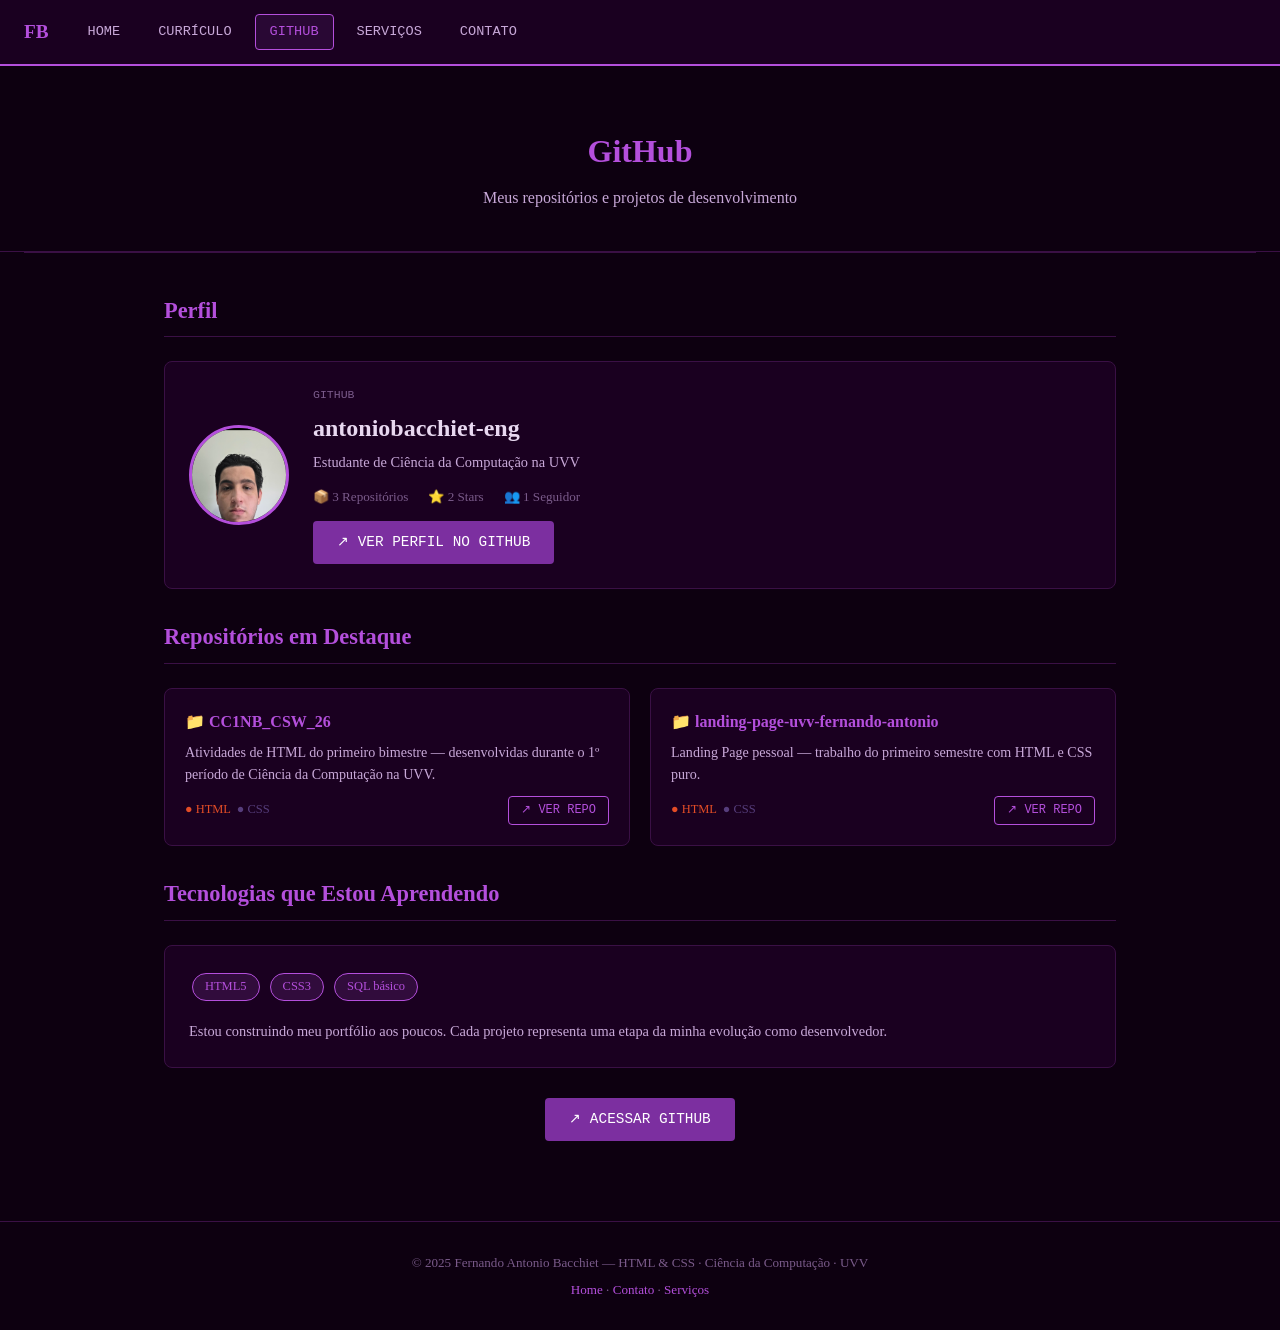
==== paginas/github.html @ 65ed581f "Add files via upload" ====
<!DOCTYPE html>
<html lang="pt-BR">
<head>
  <meta charset="UTF-8" />
  <meta name="viewport" content="width=device-width, initial-scale=1.0" />
  <title>GitHub — Fernando Bacchiet</title>
  <link rel="stylesheet" href="../style.css" />
</head>
<body>

<nav>
  <a class="logo" href="../index.html">FB</a>
  <ul>
    <li><a href="../index.html">Home</a></li>
    <li><a href="curriculo.html">Currículo</a></li>
    <li><a href="github.html" class="ativo">GitHub</a></li>
    <li><a href="servicos.html">Serviços</a></li>
    <li><a href="contato.html">Contato</a></li>
  </ul>
</nav>

<div class="cabecalho">
  <h1>GitHub</h1>
  <p>Meus repositórios e projetos de desenvolvimento</p>
</div>

<div class="divisor"></div>

<section class="secao">

  <!-- PERFIL -->
  <h2>Perfil</h2>
  <div class="card" style="margin-bottom: 30px; display: flex; align-items: center; gap: 24px; flex-wrap: wrap;">
    <div style="flex-shrink: 0;">
      <img src="../assets/imagens/fernando.jpeg" alt="Fernando Bacchiet"
           style="width: 100px; height: 100px; border-radius: 50%; border: 3px solid #b44fdc; object-fit: cover; object-position: center top; display: block;" />
    </div>
    <div>
      <div style="font-family: monospace; font-size: 0.72rem; color: #7a5a8a; text-transform: uppercase;">GitHub</div>
      <div style="font-size: 1.5rem; font-weight: bold; color: #e8d8f0; margin: 4px 0;">antoniobacchiet-eng</div>
      <div style="color: #c8a8d8; font-size: 0.9rem;">Estudante de Ciência da Computação na UVV</div>
      <div style="margin-top: 12px; display: flex; gap: 20px; font-size: 0.82rem; color: #7a5a8a;">
        <span>📦 3 Repositórios</span>
        <span>⭐ 2 Stars</span>
        <span>👥 1 Seguidor</span>
      </div>
      <div style="margin-top: 14px;">
        <a class="btn" href="https://github.com/antoniobacchiet-eng" target="_blank">↗ Ver Perfil no GitHub</a>
      </div>
    </div>
  </div>

  <!-- REPOSITÓRIOS -->
  <h2>Repositórios em Destaque</h2>
  <div class="grade-2" style="margin-bottom: 30px;">
    <div class="repo">
      <div class="nome-repo">📁 CC1NB_CSW_26</div>
      <div class="desc-repo">Atividades de HTML do primeiro bimestre — desenvolvidas durante o 1º período de Ciência da Computação na UVV.</div>
      <div class="info" style="margin-top: 10px; display: flex; justify-content: space-between; align-items: center; flex-wrap: wrap; gap: 8px;">
        <div><span style="color: #e34c26;">● HTML</span> &nbsp;<span style="color: #563d7c;">● CSS</span></div>
        <a href="https://github.com/antoniobacchiet-eng/CC1NB_CSW_26" target="_blank" class="btn outline" style="font-size: 0.75rem; padding: 4px 12px;">↗ Ver Repo</a>
      </div>
    </div>

    <div class="repo">
      <div class="nome-repo">📁 landing-page-uvv-fernando-antonio</div>
      <div class="desc-repo">Landing Page pessoal — trabalho do primeiro semestre com HTML e CSS puro.</div>
      <div class="info" style="margin-top: 10px; display: flex; justify-content: space-between; align-items: center; flex-wrap: wrap; gap: 8px;">
        <div><span style="color: #e34c26;">● HTML</span> &nbsp;<span style="color: #563d7c;">● CSS</span></div>
        <a href="https://github.com/antoniobacchiet-eng/landing-page-uvv-fernando-antonio" target="_blank" class="btn outline" style="font-size: 0.75rem; padding: 4px 12px;">↗ Ver Repo</a>
      </div>
    </div>
  </div>

  <!-- TECNOLOGIAS -->
  <h2>Tecnologias que Estou Aprendendo</h2>
  <div class="card">
    <div>
      <span class="tag">HTML5</span>
      <span class="tag">CSS3</span>
      <span class="tag">SQL básico</span>
    </div>
    <p style="color: #c8a8d8; font-size: 0.9rem; margin-top: 16px;">
      Estou construindo meu portfólio aos poucos. Cada projeto representa uma etapa da minha evolução como desenvolvedor.
    </p>
  </div>

  <div style="text-align: center; margin-top: 30px;">
    <a class="btn" href="https://github.com/antoniobacchiet-eng" target="_blank">↗ Acessar GitHub</a>
  </div>

</section>

<footer>
  <p>© 2025 Fernando Antonio Bacchiet — HTML & CSS · Ciência da Computação · UVV</p>
  <p style="margin-top: 6px;">
    <a href="../index.html">Home</a> ·
    <a href="contato.html">Contato</a> ·
    <a href="servicos.html">Serviços</a>
  </p>
</footer>

</body>
</html>
---- style.css ----
/* ===== RESET ===== */
* {
  margin: 0;
  padding: 0;
  box-sizing: border-box;
}

/* ===== CORES E FONTES ===== */
body {
  background-color: #0d0010;
  color: #e8d8f0;
  font-family: Georgia, serif;
  font-size: 16px;
  line-height: 1.6;
}

a {
  color: #b44fdc;
  text-decoration: none;
}

a:hover {
  text-decoration: underline;
}

/* ===== NAVEGAÇÃO ===== */
nav {
  background-color: #1a0020;
  border-bottom: 2px solid #b44fdc;
  padding: 14px 24px;
  display: flex;
  align-items: center;
  gap: 24px;
}

nav .logo {
  font-size: 1.2rem;
  font-weight: bold;
  color: #b44fdc;
}

nav ul {
  list-style: none;
  display: flex;
  gap: 8px;
  flex-wrap: wrap;
}

nav ul a {
  display: block;
  padding: 6px 14px;
  color: #c8a8d8;
  border: 1px solid transparent;
  border-radius: 4px;
  font-family: monospace;
  font-size: 0.85rem;
  text-transform: uppercase;
  text-decoration: none;
}

nav ul a:hover,
nav ul a.ativo {
  color: #b44fdc;
  border-color: #b44fdc;
  background-color: rgba(180, 79, 220, 0.1);
}

/* ===== CABEÇALHO DA PÁGINA ===== */
.cabecalho {
  text-align: center;
  padding: 60px 24px 40px;
  border-bottom: 1px solid #3a1045;
}

.cabecalho img.foto {
  width: 150px;
  height: 150px;
  border-radius: 50%;
  border: 3px solid #b44fdc;
  object-fit: cover;
  object-position: center top;
  display: block;
  margin: 0 auto 20px;
}

.cabecalho h1 {
  font-size: 2rem;
  color: #b44fdc;
  margin-bottom: 8px;
}

.cabecalho p {
  color: #c8a8d8;
  font-size: 1rem;
}

.cabecalho .botoes {
  margin-top: 20px;
  display: flex;
  gap: 12px;
  justify-content: center;
  flex-wrap: wrap;
}

/* ===== BOTÕES ===== */
.btn {
  display: inline-block;
  padding: 10px 24px;
  background-color: #7c2fa0;
  color: #fff;
  border: none;
  border-radius: 4px;
  font-family: monospace;
  font-size: 0.9rem;
  text-transform: uppercase;
  cursor: pointer;
  text-decoration: none;
}

.btn:hover {
  background-color: #9b3fc0;
  text-decoration: none;
}

.btn.outline {
  background-color: transparent;
  border: 1px solid #b44fdc;
  color: #b44fdc;
}

.btn.outline:hover {
  background-color: rgba(180, 79, 220, 0.1);
}

/* ===== SEÇÕES ===== */
.secao {
  max-width: 1000px;
  margin: 0 auto;
  padding: 40px 24px;
}

.secao h2 {
  font-size: 1.4rem;
  color: #b44fdc;
  border-bottom: 1px solid #3a1045;
  padding-bottom: 8px;
  margin-bottom: 24px;
}

.secao h3 {
  font-size: 1.1rem;
  color: #d88af0;
  margin-bottom: 10px;
}

.divisor {
  height: 1px;
  background-color: #3a1045;
  margin: 0 24px;
}

/* ===== CARDS ===== */
.card {
  background-color: #1a0020;
  border: 1px solid #3a1045;
  border-radius: 8px;
  padding: 24px;
  margin-bottom: 20px;
}

.card:hover {
  border-color: #b44fdc;
}

/* ===== GRADE 2 COLUNAS ===== */
.grade-2 {
  display: grid;
  grid-template-columns: 1fr 1fr;
  gap: 20px;
}

.grade-3 {
  display: grid;
  grid-template-columns: repeat(3, 1fr);
  gap: 20px;
}

@media (max-width: 700px) {
  .grade-2,
  .grade-3 {
    grid-template-columns: 1fr;
  }

  nav {
    flex-wrap: wrap;
  }
}

/* ===== BARRAS DE HABILIDADE ===== */
.habilidade {
  margin-bottom: 14px;
}

.habilidade .nome {
  display: flex;
  justify-content: space-between;
  font-size: 0.9rem;
  color: #c8a8d8;
  margin-bottom: 4px;
}

.barra {
  height: 8px;
  background-color: #3a1045;
  border-radius: 4px;
  overflow: hidden;
}

.barra-fill {
  height: 100%;
  background-color: #b44fdc;
  border-radius: 4px;
}

/* ===== LINHA DO TEMPO ===== */
.linha-tempo {
  border-left: 2px solid #b44fdc;
  padding-left: 20px;
}

.linha-tempo .item {
  margin-bottom: 24px;
  position: relative;
}

.linha-tempo .item::before {
  content: '';
  width: 10px;
  height: 10px;
  background-color: #b44fdc;
  border-radius: 50%;
  position: absolute;
  left: -26px;
  top: 5px;
}

.linha-tempo .ano {
  font-family: monospace;
  font-size: 0.8rem;
  color: #c0153a;
  text-transform: uppercase;
  margin-bottom: 2px;
}

.linha-tempo .titulo {
  font-weight: bold;
  color: #e8d8f0;
  margin-bottom: 4px;
}

.linha-tempo .desc {
  color: #c8a8d8;
  font-size: 0.9rem;
}

/* ===== ETIQUETAS ===== */
.tag {
  display: inline-block;
  padding: 3px 12px;
  background-color: rgba(180, 79, 220, 0.15);
  border: 1px solid #b44fdc;
  border-radius: 20px;
  font-size: 0.78rem;
  color: #b44fdc;
  margin: 3px;
}

/* ===== TABELA ===== */
table {
  width: 100%;
  border-collapse: collapse;
  font-size: 0.9rem;
}

th {
  background-color: rgba(180, 79, 220, 0.2);
  color: #b44fdc;
  padding: 10px 14px;
  text-align: left;
  font-family: monospace;
  font-size: 0.8rem;
  text-transform: uppercase;
  border-bottom: 1px solid #3a1045;
}

td {
  padding: 10px 14px;
  border-bottom: 1px solid #2a0035;
  color: #c8a8d8;
}

tr:hover td {
  background-color: rgba(180, 79, 220, 0.05);
}

.preco {
  color: #f03090;
  font-family: monospace;
  font-weight: bold;
}

/* ===== FORMULÁRIO ===== */
.form-grupo {
  margin-bottom: 16px;
}

label {
  display: block;
  font-size: 0.82rem;
  font-family: monospace;
  text-transform: uppercase;
  color: #9a7aaa;
  margin-bottom: 5px;
}

input[type="text"],
input[type="email"],
input[type="tel"],
select,
textarea {
  width: 100%;
  background-color: rgba(255, 255, 255, 0.05);
  border: 1px solid #3a1045;
  border-radius: 4px;
  padding: 10px 14px;
  color: #e8d8f0;
  font-family: Georgia, serif;
  font-size: 0.95rem;
}

input[type="text"]:focus,
input[type="email"]:focus,
input[type="tel"]:focus,
select:focus,
textarea:focus {
  outline: none;
  border-color: #b44fdc;
}

textarea {
  resize: vertical;
  min-height: 100px;
}

select option {
  background-color: #1a0020;
}

.linha-form {
  display: grid;
  grid-template-columns: 1fr 1fr;
  gap: 16px;
}

@media (max-width: 500px) {
  .linha-form {
    grid-template-columns: 1fr;
  }
}

.radio-grupo,
.check-grupo {
  display: flex;
  flex-wrap: wrap;
  gap: 12px;
  margin-top: 6px;
}

.radio-grupo label,
.check-grupo label {
  display: flex;
  align-items: center;
  gap: 6px;
  text-transform: none;
  letter-spacing: 0;
  font-size: 0.9rem;
  color: #c8a8d8;
  cursor: pointer;
}

.check-grupo {
  display: grid;
  grid-template-columns: 1fr 1fr;
  gap: 8px;
}

.check-item {
  display: flex;
  align-items: center;
  gap: 8px;
  background-color: rgba(180, 79, 220, 0.07);
  border: 1px solid #3a1045;
  border-radius: 6px;
  padding: 8px 12px;
  color: #c8a8d8;
  font-size: 0.88rem;
  cursor: pointer;
}

.check-item:hover {
  border-color: #b44fdc;
}

.obrigatorio {
  color: #e8204f;
}

.aviso-sucesso {
  display: none;
  background-color: rgba(0, 180, 100, 0.1);
  border: 1px solid rgba(0, 180, 100, 0.4);
  border-radius: 6px;
  padding: 14px;
  margin-top: 12px;
  color: #5fdb9f;
  text-align: center;
}

/* ===== RODAPÉ ===== */
footer {
  text-align: center;
  padding: 30px 24px;
  border-top: 1px solid #3a1045;
  color: #7a5a8a;
  font-size: 0.82rem;
  margin-top: 40px;
}

footer a {
  color: #b44fdc;
}

/* ===== PLANOS DE SERVIÇO ===== */
.grade-planos {
  display: grid;
  grid-template-columns: repeat(auto-fit, minmax(220px, 1fr));
  gap: 20px;
  margin-bottom: 30px;
}

.plano {
  background-color: #1a0020;
  border: 1px solid #3a1045;
  border-radius: 8px;
  padding: 24px;
}

.plano:hover {
  border-color: #b44fdc;
}

.plano.destaque {
  border-color: #b44fdc;
}

.plano .nome {
  font-size: 1.1rem;
  font-weight: bold;
  color: #e8d8f0;
  margin-bottom: 6px;
}

.plano .preco-plano {
  font-family: monospace;
  font-size: 1.8rem;
  color: #f03090;
  margin-bottom: 10px;
}

.plano .preco-plano span {
  font-size: 0.9rem;
  color: #7a5a8a;
}

.plano .desc {
  color: #c8a8d8;
  font-size: 0.88rem;
  margin-bottom: 14px;
}

.plano ul {
  list-style: none;
  margin-bottom: 20px;
}

.plano ul li {
  padding: 5px 0;
  border-bottom: 1px solid #2a0035;
  color: #c8a8d8;
  font-size: 0.88rem;
}

.plano ul li::before {
  content: '✦ ';
  color: #b44fdc;
}

/* ===== SEGMENTOS ===== */
.grade-segmentos {
  display: grid;
  grid-template-columns: repeat(auto-fill, minmax(140px, 1fr));
  gap: 12px;
  margin-bottom: 30px;
}

.segmento {
  background-color: #1a0020;
  border: 1px solid #3a1045;
  border-radius: 8px;
  padding: 16px;
  text-align: center;
}

.segmento:hover {
  border-color: #b44fdc;
}

.segmento .icone {
  font-size: 1.8rem;
  margin-bottom: 6px;
}

.segmento .nome {
  color: #c8a8d8;
  font-size: 0.82rem;
}

/* ===== GITHUB ===== */
.repo {
  background-color: #1a0020;
  border: 1px solid #3a1045;
  border-radius: 8px;
  padding: 20px;
}

.repo:hover {
  border-color: #b44fdc;
}

.repo .nome-repo {
  font-weight: bold;
  color: #b44fdc;
  margin-bottom: 6px;
}

.repo .desc-repo {
  color: #c8a8d8;
  font-size: 0.88rem;
  margin-bottom: 10px;
}

.repo .info {
  font-size: 0.78rem;
  color: #7a5a8a;
}

/* ===== CONTATO LATERAL ===== */
.grade-contato {
  display: grid;
  grid-template-columns: 1fr 1.8fr;
  gap: 20px;
  align-items: start;
}

@media (max-width: 700px) {
  .grade-contato {
    grid-template-columns: 1fr;
  }
}

.info-contato-item {
  display: flex;
  align-items: flex-start;
  gap: 12px;
  margin-bottom: 16px;
}

.icone-contato {
  width: 38px;
  height: 38px;
  background-color: rgba(180, 79, 220, 0.15);
  border: 1px solid #3a1045;
  border-radius: 6px;
  display: flex;
  align-items: center;
  justify-content: center;
  font-size: 1rem;
  flex-shrink: 0;
}

.info-contato-item .rotulo {
  font-family: monospace;
  font-size: 0.72rem;
  color: #7a5a8a;
  text-transform: uppercase;
  margin-bottom: 2px;
}

.info-contato-item .valor {
  color: #e8d8f0;
  font-size: 0.9rem;
}
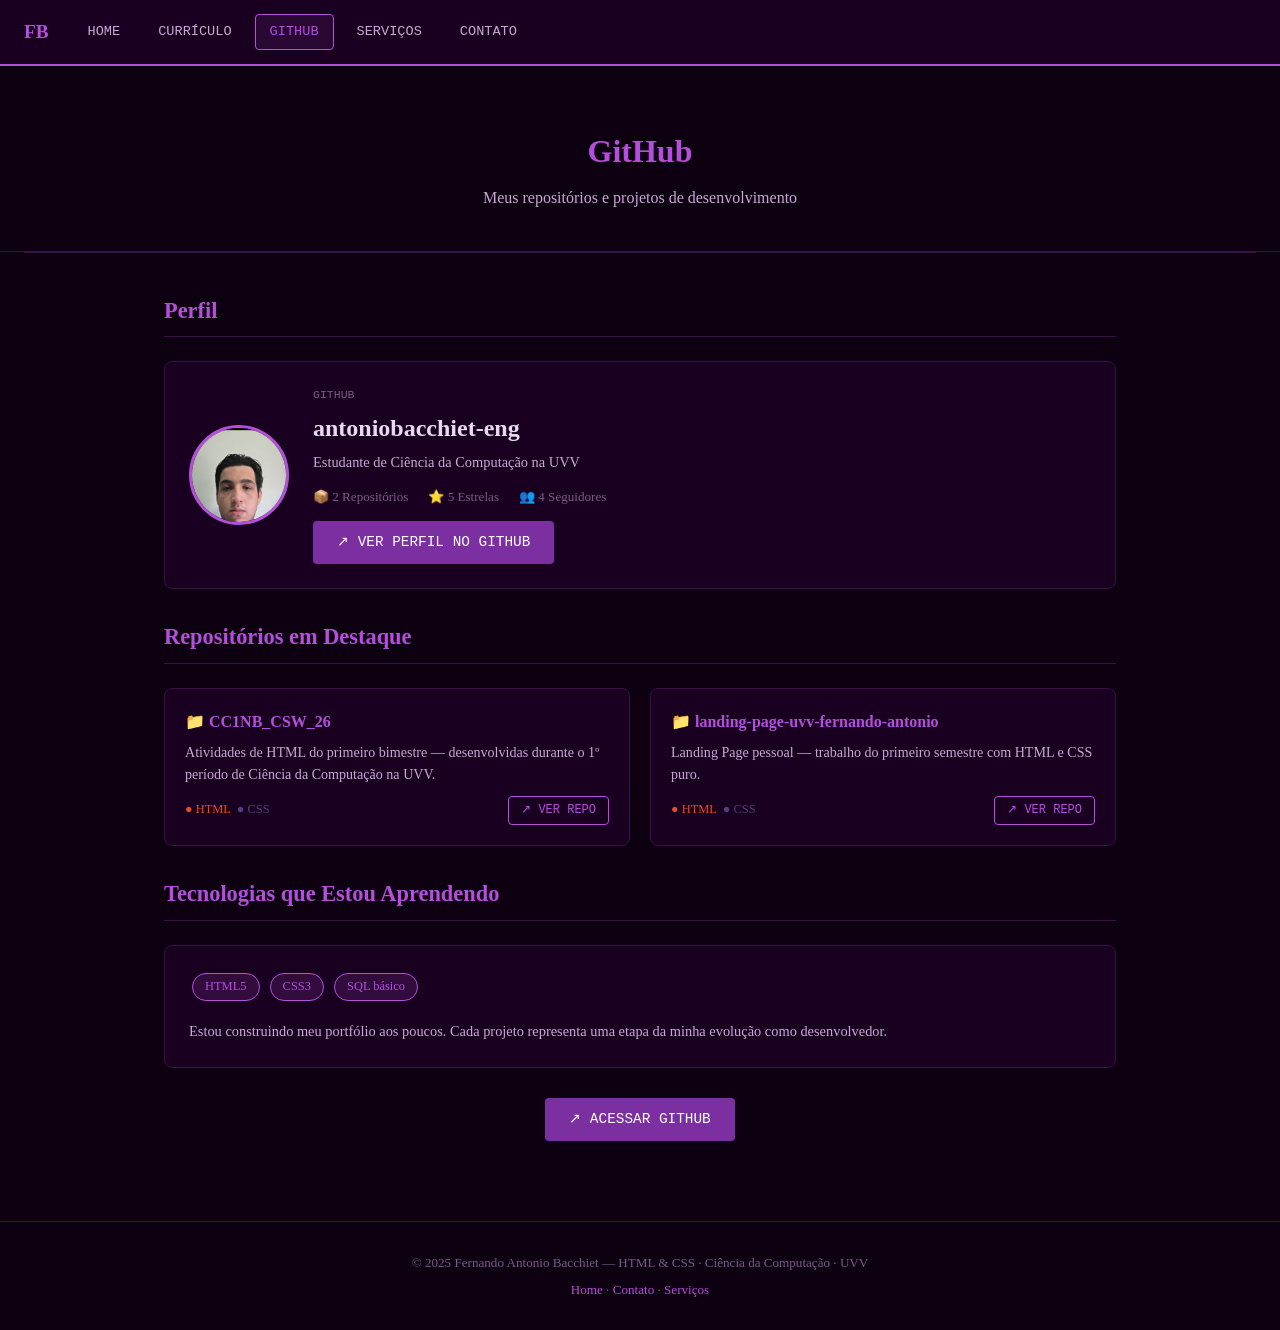
==== commit 35d6407c: "Add files via upload" ====
--- a/paginas/github.html
+++ b/paginas/github.html
@@ -40,9 +40,9 @@
       <div style="font-size: 1.5rem; font-weight: bold; color: #e8d8f0; margin: 4px 0;">antoniobacchiet-eng</div>
       <div style="color: #c8a8d8; font-size: 0.9rem;">Estudante de Ciência da Computação na UVV</div>
       <div style="margin-top: 12px; display: flex; gap: 20px; font-size: 0.82rem; color: #7a5a8a;">
-        <span>📦 3 Repositórios</span>
-        <span>⭐ 2 Stars</span>
-        <span>👥 1 Seguidor</span>
+        <span>📦 2 Repositórios</span>
+        <span>⭐ 5 Estrelas</span>
+        <span>👥 4 Seguidores</span>
       </div>
       <div style="margin-top: 14px;">
         <a class="btn" href="https://github.com/antoniobacchiet-eng" target="_blank">↗ Ver Perfil no GitHub</a>
